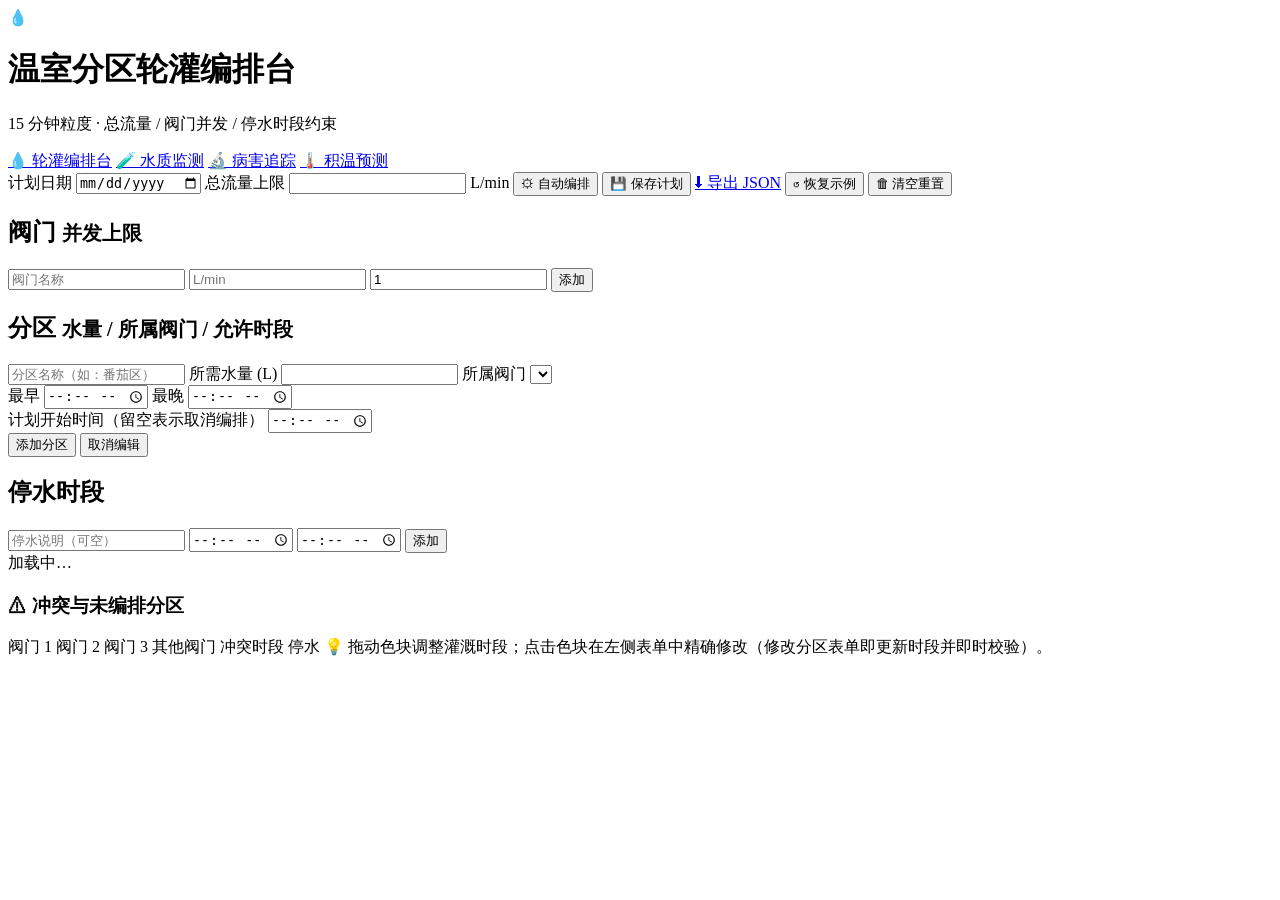
==== static/index.html @ 360252fd "GSB a9388480-12aa-5c9b-9ee4-bf35761af87f initial: platform archive" ====
<!DOCTYPE html>
<html lang="zh-CN">
<head>
<meta charset="UTF-8">
<meta name="viewport" content="width=device-width, initial-scale=1.0">
<title>温室分区轮灌编排台</title>
<link rel="stylesheet" href="/style.css">
</head>
<body>
<header class="topbar">
  <div class="brand">
    <span class="logo">💧</span>
    <div>
      <h1>温室分区轮灌编排台</h1>
      <p class="subtitle">15 分钟粒度 · 总流量 / 阀门并发 / 停水时段约束</p>
    </div>
  </div>
  <div class="top-actions">
    <nav class="page-tabs">
      <a class="btn primary" href="/">💧 轮灌编排台</a>
      <a class="btn" href="/water">🧪 水质监测</a>
      <a class="btn" href="/disease">🔬 病害追踪</a>
      <a class="btn" href="/heat">🌡️ 积温预测</a>
    </nav>
    <label class="date-box">计划日期
      <input type="date" id="plan-date">
    </label>
    <label class="date-box">总流量上限
      <span class="flow-input"><input type="number" id="total-flow" min="1" step="1"> L/min</span>
    </label>
    <button class="btn primary" id="btn-generate">⚙ 自动编排</button>
    <button class="btn" id="btn-save">💾 保存计划</button>
    <a class="btn" href="/api/export" id="btn-export">⬇ 导出 JSON</a>
    <button class="btn warn" id="btn-sample">↺ 恢复示例</button>
    <button class="btn danger" id="btn-clear">🗑 清空重置</button>
  </div>
</header>

<main class="layout">
  <!-- 左侧：数据录入 -->
  <aside class="sidebar">
    <section class="card">
      <h2>阀门 <small>并发上限</small></h2>
      <ul class="entity-list" id="valve-list"></ul>
      <form class="inline-form" id="valve-form">
        <input type="text" name="name" placeholder="阀门名称" required>
        <input type="number" name="flow_lmin" placeholder="L/min" min="1" step="0.1" required>
        <input type="number" name="concur" placeholder="并发" min="1" step="1" value="1" required>
        <button class="btn small" type="submit">添加</button>
      </form>
    </section>

    <section class="card">
      <h2>分区 <small>水量 / 所属阀门 / 允许时段</small></h2>
      <ul class="entity-list" id="zone-list"></ul>
      <form class="zone-form" id="zone-form">
        <input type="hidden" name="id">
        <input type="text" name="name" placeholder="分区名称（如：番茄区）" required>
        <label>所需水量 (L)
          <input type="number" name="water_l" min="0" step="1" required>
        </label>
        <label>所属阀门
          <select name="valve_id" required></select>
        </label>
        <div class="time-row">
          <label>最早
            <input type="time" name="earliest" step="900" required>
          </label>
          <label>最晚
            <input type="time" name="latest" step="900" required>
          </label>
        </div>
        <label class="hidden" id="item-start-label">计划开始时间（留空表示取消编排）
          <input type="time" name="item_start" step="900">
        </label>
        <div class="form-actions">
          <button class="btn small primary" type="submit" id="zone-submit">添加分区</button>
          <button class="btn small hidden" type="button" id="zone-cancel">取消编辑</button>
        </div>
      </form>
    </section>

    <section class="card">
      <h2>停水时段</h2>
      <ul class="entity-list" id="blackout-list"></ul>
      <form class="inline-form" id="blackout-form">
        <input type="text" name="name" placeholder="停水说明（可空）">
        <input type="time" name="start" step="900" required>
        <input type="time" name="end" step="900" required>
        <button class="btn small" type="submit">添加</button>
      </form>
    </section>
  </aside>

  <!-- 右侧：时间轴 -->
  <section class="main-panel">
    <div class="status-bar" id="status-bar">
      <span id="status-text">加载中…</span>
      <span class="status-meta" id="status-meta"></span>
    </div>
    <div class="issues-panel hidden" id="issues-panel">
      <h3>⚠ 冲突与未编排分区</h3>
      <ul id="issues-list"></ul>
    </div>
    <div class="timeline-wrap">
      <div class="timeline" id="timeline">
        <div class="ruler-row">
          <div class="ruler-track" id="ruler-track"></div>
        </div>
        <div id="tracks"></div>
      </div>
    </div>
    <div class="legend">
      <span><i class="swatch valve-0"></i>阀门 1</span>
      <span><i class="swatch valve-1"></i>阀门 2</span>
      <span><i class="swatch valve-2"></i>阀门 3</span>
      <span><i class="swatch valve-other"></i>其他阀门</span>
      <span><i class="swatch conflict"></i>冲突时段</span>
      <span><i class="swatch blackout"></i>停水</span>
      <span class="hint">💡 拖动色块调整灌溉时段；点击色块在左侧表单中精确修改（修改分区表单即更新时段并即时校验）。</span>
    </div>
  </section>
</main>

<div class="toast" id="toast"></div>
<script src="/app.js"></script>
</body>
</html>
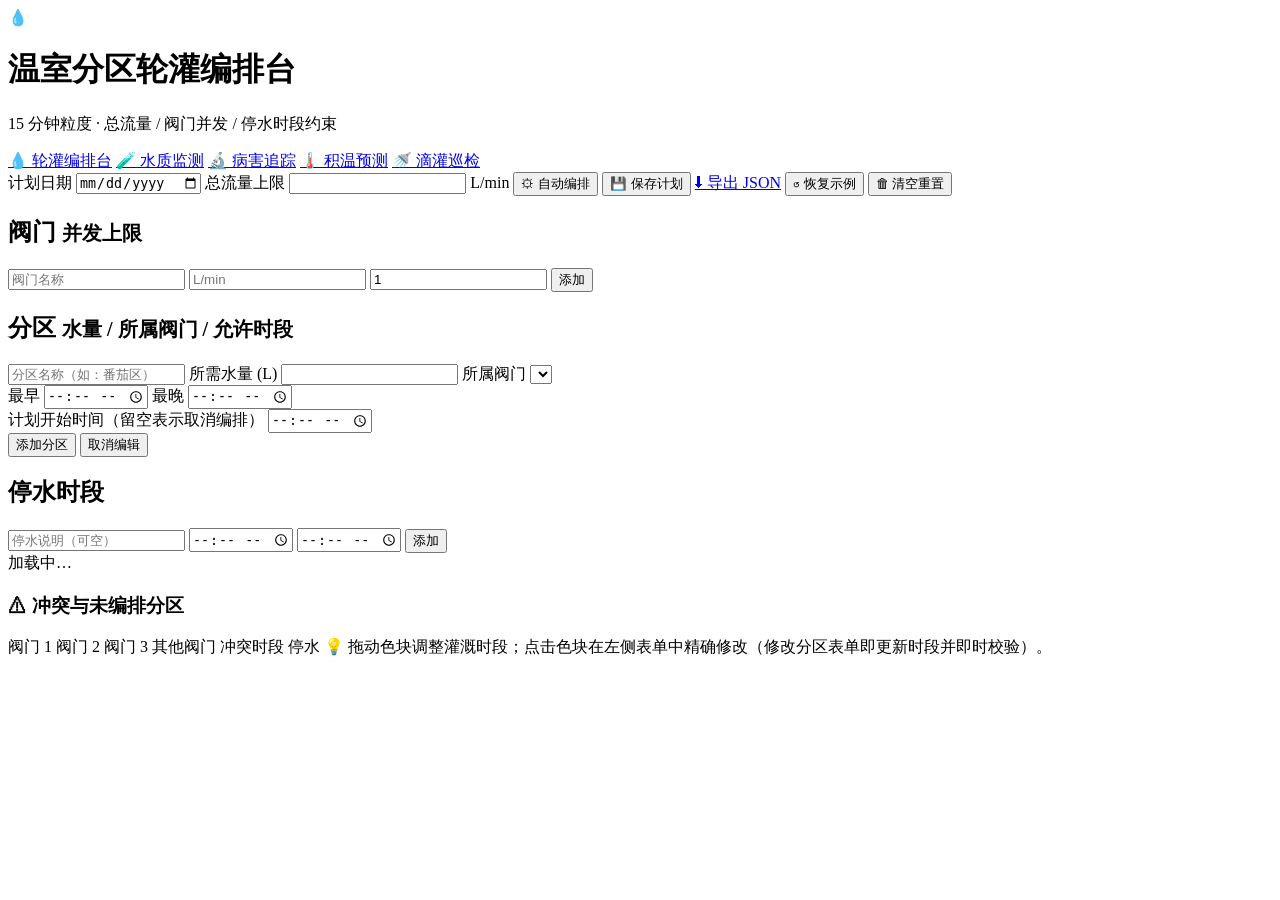
==== commit 7bb9c90e: "GSB a9388480-12aa-5c9b-9ee4-bf35761af87f A: platform archive" ====
--- a/static/index.html
+++ b/static/index.html
@@ -21,6 +21,7 @@
       <a class="btn" href="/water">🧪 水质监测</a>
       <a class="btn" href="/disease">🔬 病害追踪</a>
       <a class="btn" href="/heat">🌡️ 积温预测</a>
+      <a class="btn" href="/du">🚿 滴灌巡检</a>
     </nav>
     <label class="date-box">计划日期
       <input type="date" id="plan-date">
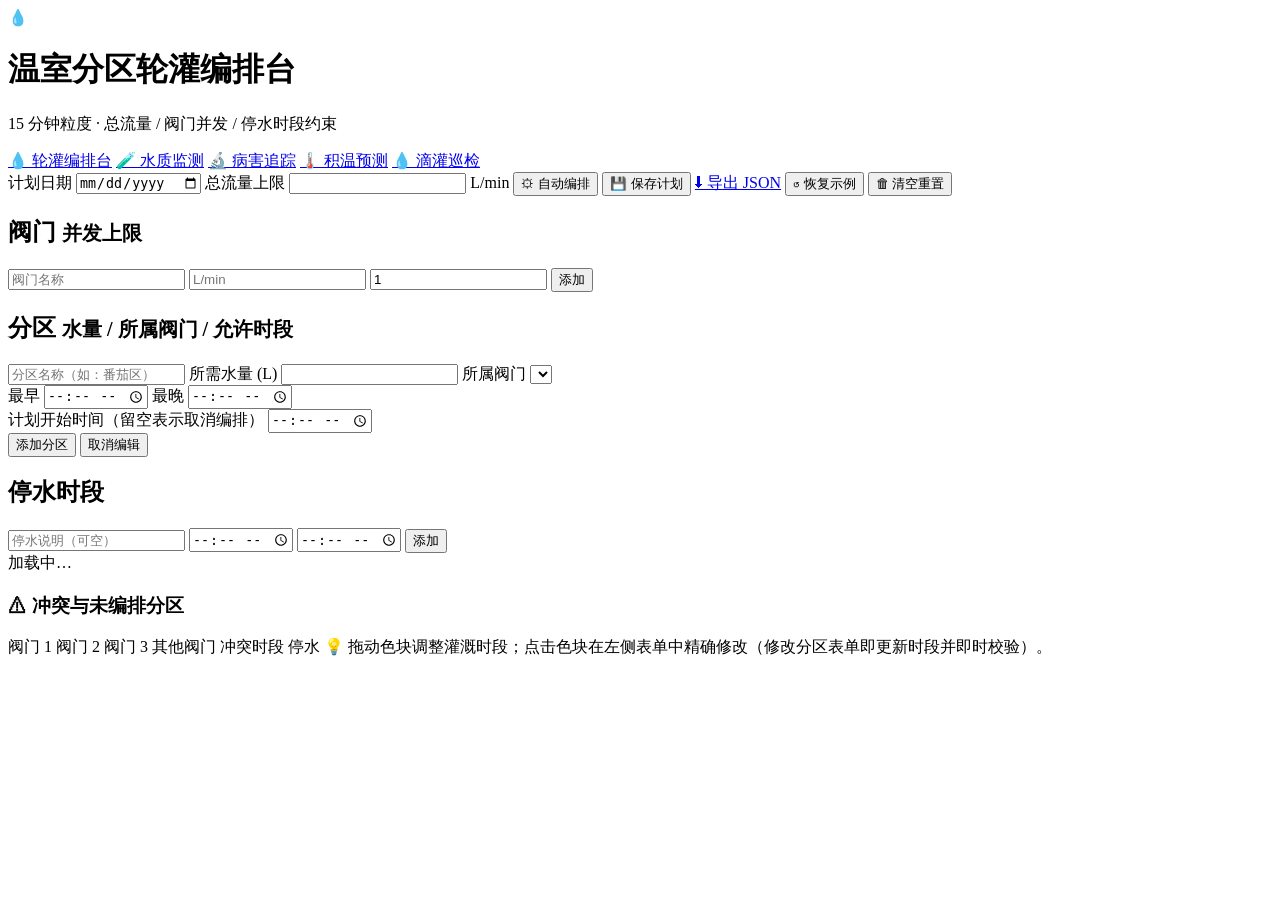
==== commit 908e108e: "GSB a9388480-12aa-5c9b-9ee4-bf35761af87f B: platform archive" ====
--- a/static/index.html
+++ b/static/index.html
@@ -21,7 +21,7 @@
       <a class="btn" href="/water">🧪 水质监测</a>
       <a class="btn" href="/disease">🔬 病害追踪</a>
       <a class="btn" href="/heat">🌡️ 积温预测</a>
-      <a class="btn" href="/du">🚿 滴灌巡检</a>
+      <a class="btn" href="/drip">💧 滴灌巡检</a>
     </nav>
     <label class="date-box">计划日期
       <input type="date" id="plan-date">
